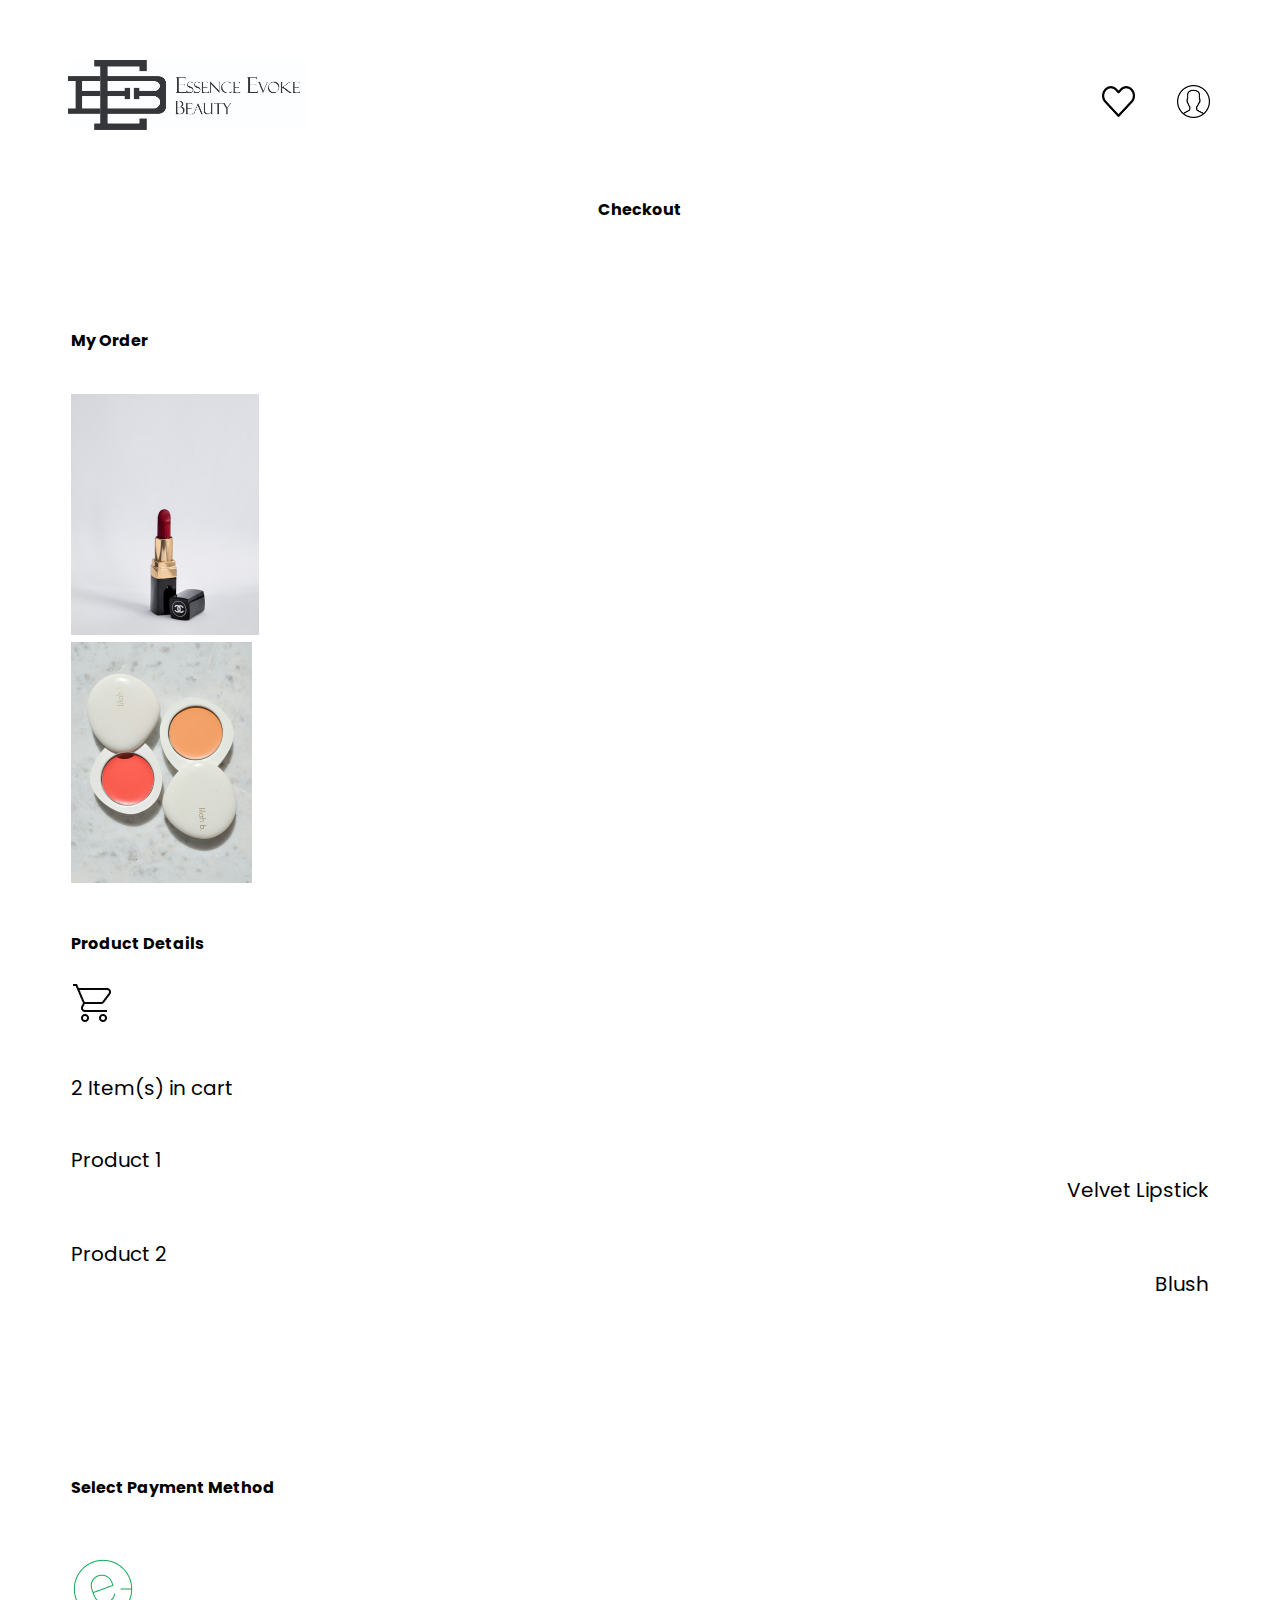
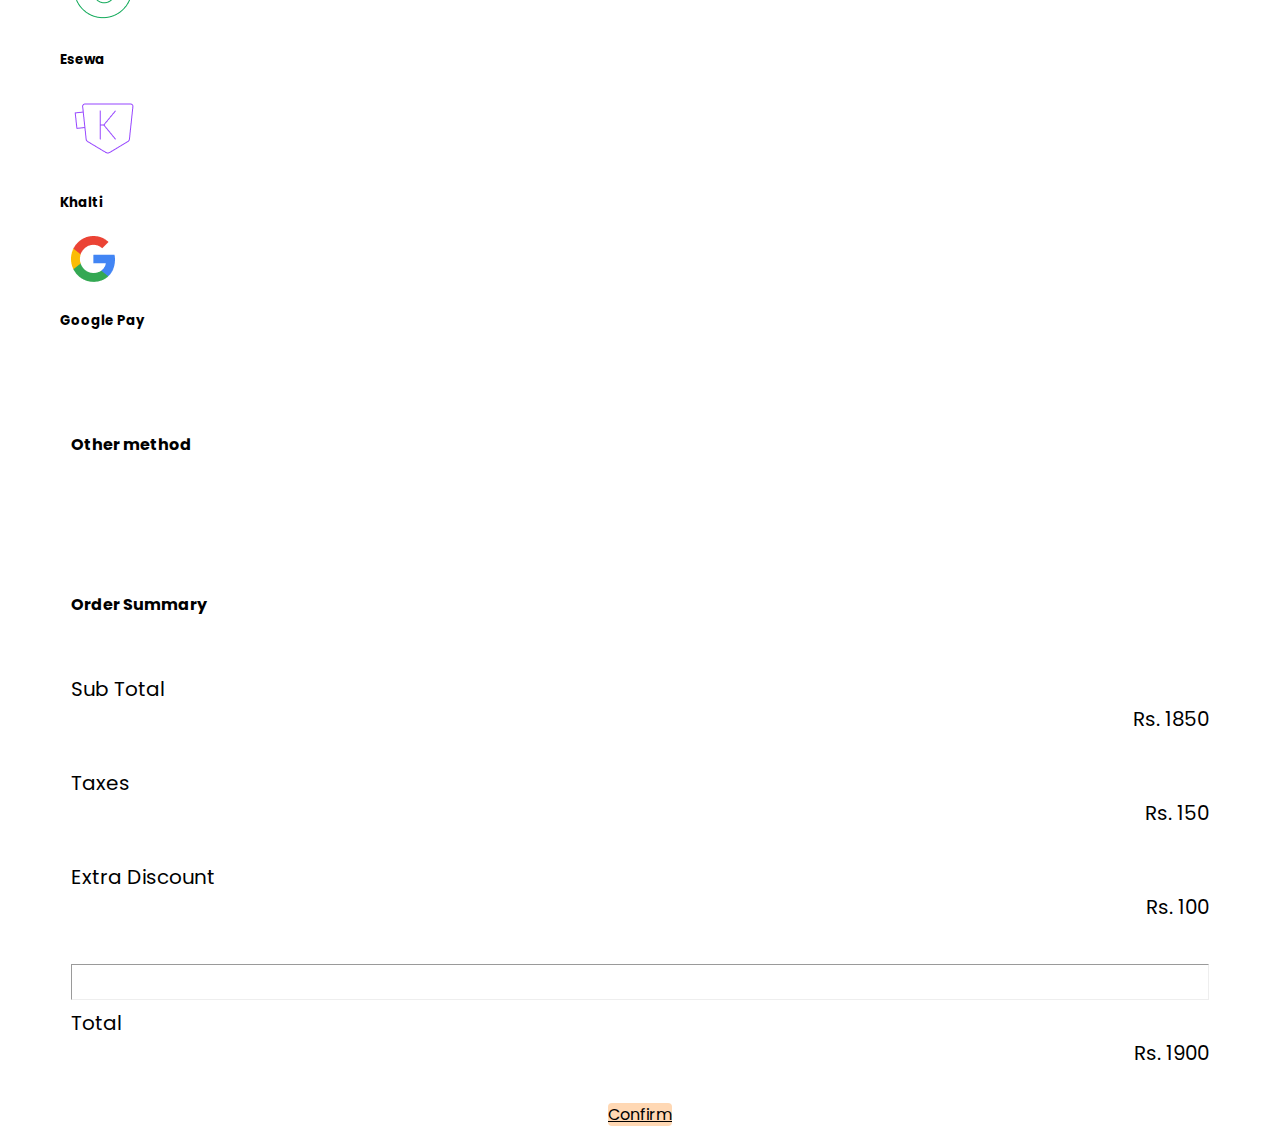
==== checkout.html @ ec3752eb "Finalize responsiveness" ====
<!DOCTYPE html>
<html>
  <head>
    <title>Checkout page</title>
    <link
      href="https://cdn.jsdelivr.net/npm/bootstrap@5.2.3/dist/css/bootstrap.min.css"
      rel="stylesheet"
      integrity="sha384-rbsA2VBKQhggwzxH7pPCaAqO46MgnOM80zW1RWuH61DGLwZJEdK2Kadq2F9CUG65"
      crossorigin="anonymous"
    />
    <link rel="stylesheet" href="checkout.css" />
    <link rel="stylesheet" href="wishlist.css" />
    <link rel="preconnect" href="https://fonts.googleapis.com" />
    <link rel="preconnect" href="https://fonts.gstatic.com" crossorigin />
    <link
      href="https://fonts.googleapis.com/css2?family=Poppins:ital,wght@0,100;0,200;0,300;0,400;0,500;0,600;0,700;0,800;0,900;1,100;1,200;1,300;1,400;1,500;1,600;1,700;1,800;1,900&display=swap"
      rel="stylesheet"
    />
  </head>
  <body style="font-family: Poppins; overflow-x: hidden;">
    <!--NAVBAR-->
    <div class="Navbar">
      <div class="Logo">
        <a href="home.html"><img class="Logo_img" src="images/brandlogo.jpg" alt="logo"></a>
        
      </div>
      <div></div>
      <div class="Navbar_Icons">
        <a href="wishlist.html"><img class="Icons" src="Icons/heart_66744.png" alt="icon"> </a> 
        <a href="profile.html"><img class="Icons" src="Icons/user_149452.png" alt="icon"> </a>
      </div>
    </div>
    <div class="heading">
      <h4>Checkout</h4>
    </div>

    <div class="row" style="padding-top: 5%; padding-left: 5%; padding-right: 5%">
      <div class="col-lg-6 col-sm-12">
        <h4>My Order</h4>
        <div class="row"style="padding-top: 20px;padding-bottom: 20px;">
          <div class="col-6">
            <img src="images/order1.png" alt="" />
          </div>
          <div class="col-6">
            <img src="images/order2.png" alt="" />
          </div>
        </div>
      </div>
      <div class="col-lg-6 col-sm-12">
        <h4>Product Details</h4>
        <div class="row" style="margin-bottom: 2%;">
          <div class="col-1 d-flex align-items-center">
            <img class="cart_img" src="images/cart.png" alt="cart" />
          </div>
          <div class="col-11 d-flex align-items-center">
            <p style="padding-top: 20px;padding-bottom: 20px;font-size: 20px;">2 Item(s) in cart</p>
          </div>
        </div>
        <div class="row itemsInCart">
          <div class="col-6" style="text-align: left;font-size: 20px;">Product 1</div>
          <div class="col-6" style="text-align: right;font-size: 20px;">Velvet Lipstick</div>
        </div>
        <div class="row itemsInCart">
          <div class="col-6" style="text-align: left;font-size: 20px;">Product 2</div>
          <div class="col-6" style="text-align: right;font-size: 20px;">Blush</div>
        </div>
      </div>
    </div>

    <div class="row" style="padding-top: 5%; padding-left: 5%; padding-right: 5%">
      <div class="col-lg-6 col-sm-12">
        <div class="col-12" style="padding-top: 5%; margin-bottom: 5%;">
          <h4>Select Payment Method</h4>
        </div>
        <div class="row" style="margin-bottom: 2%;">
          <div class="col-2 d-flex align-items-center">
            <img src="images/esewa.png" alt="Esewa" />
          </div>
          <div class="col-10 d-flex align-items-center" style="margin-left: -1%;">
            <h5>Esewa</h5>
          </div>
        </div>
        <div class="row" style="margin-bottom: 2%;">
          <div class="col-2 d-flex align-items-center">
            <img src="images/khalti.png" alt="Khalti" />
          </div>
          <div class="col-10 d-flex align-items-center" style="margin-left: -1%;">
            <h5>Khalti</h5>
          </div>
        </div>
        <div class="row" style="margin-bottom: 2%;">
          <div class="col-2 d-flex align-items-center">
            <img src="images/google.png" alt="Google Pay" />
          </div>
          <div class="col-10 d-flex align-items-center" style="margin-left: -1%;">
            <h5>Google Pay</h5>
          </div>
        </div>
        <div class="col-12" style="padding-top: 5%; margin-bottom: 5%;">
          <h4>Other method</h4>
        </div>
      </div>
      <div class="col-lg-6 col-sm-12">
        <div class="col-12" style="padding-top: 5%; margin-bottom: 5%;">
          <h4>Order Summary</h4>
        </div>
        <div class="row itemsInCart">
          <div class="col-6" style="text-align: left;font-size: 20px;">Sub Total</div>
          <div class="col-6" style="text-align: right;font-size: 20px;">Rs. 1850 </div>
        </div>
        <div class="row itemsInCart">
          <div class="col-6" style="text-align: left;font-size: 20px;">Taxes</div>
          <div class="col-6" style="text-align: right;font-size: 20px;">Rs. 150 </div>
        </div>
        <div class="row itemsInCart">
          <div class="col-6" style="text-align: left;font-size: 20px;">Extra Discount</div>
          <div class="col-6" style="text-align: right;font-size: 20px;">Rs. 100 </div>
        </div>
        <hr class="itemsInCart">
        <div class="row itemsInCart">
          <div class="col-6" style="text-align: left;font-size: 20px;">Total</div>
          <div class="col-6" style="text-align: right;font-size: 20px;">Rs. 1900 </div>
        </div>
      </div>
    </div>

    <div class="heading col-12">
      <a href="success.html" class="btn btn-primary">Confirm</a>
    </div>
  </body>
</html>
---- checkout.css ----
.Navbar{
    display:grid;
    grid-template-columns: 300px 1fr 110px;
    margin:60px;
}

.Logo_img{
    width:238px;
    height:70px;
}

.Navbar_Icons{
    display:flex;
    gap:42px;
    margin-top:25px;
}
.Icons{
    height:33px;
    width:33px;
}
.PaymentMethod{
    padding-top: 5%;
}
.paymentImage{
    padding-left: 5%;
}

.itemsInCart{
    padding-bottom: 3%;
}
---- wishlist.css ----
.Navbar{
    display:grid;
    grid-template-columns: 300px 1fr 110px;
    margin:60px;
}

.Logo_img{
    width:238px;
    height:70px;
}

.Navbar_Icons{
    display:flex;
    gap:42px;
    margin-top:25px;
}
.Icons{
    height:33px;
    width:33px;
}

.heading{
    max-width: fit-content;
    margin-left: auto;
    margin-right: auto;
}
tr.border_bottom td {
    border-bottom: 1px solid black;
    padding-bottom: 2%;
    margin-right: 10%;
    padding-top: 1%;
  }

  .btn-primary {
    background-color: rgba(255, 125, 5, 0.3);
    border: none;
    color: black;
    margin: 30px;
    border-radius: 4px;
   
}

.btn.btn-primary:hover {
    background-color: rgba(255, 125, 5, 0.5);
}
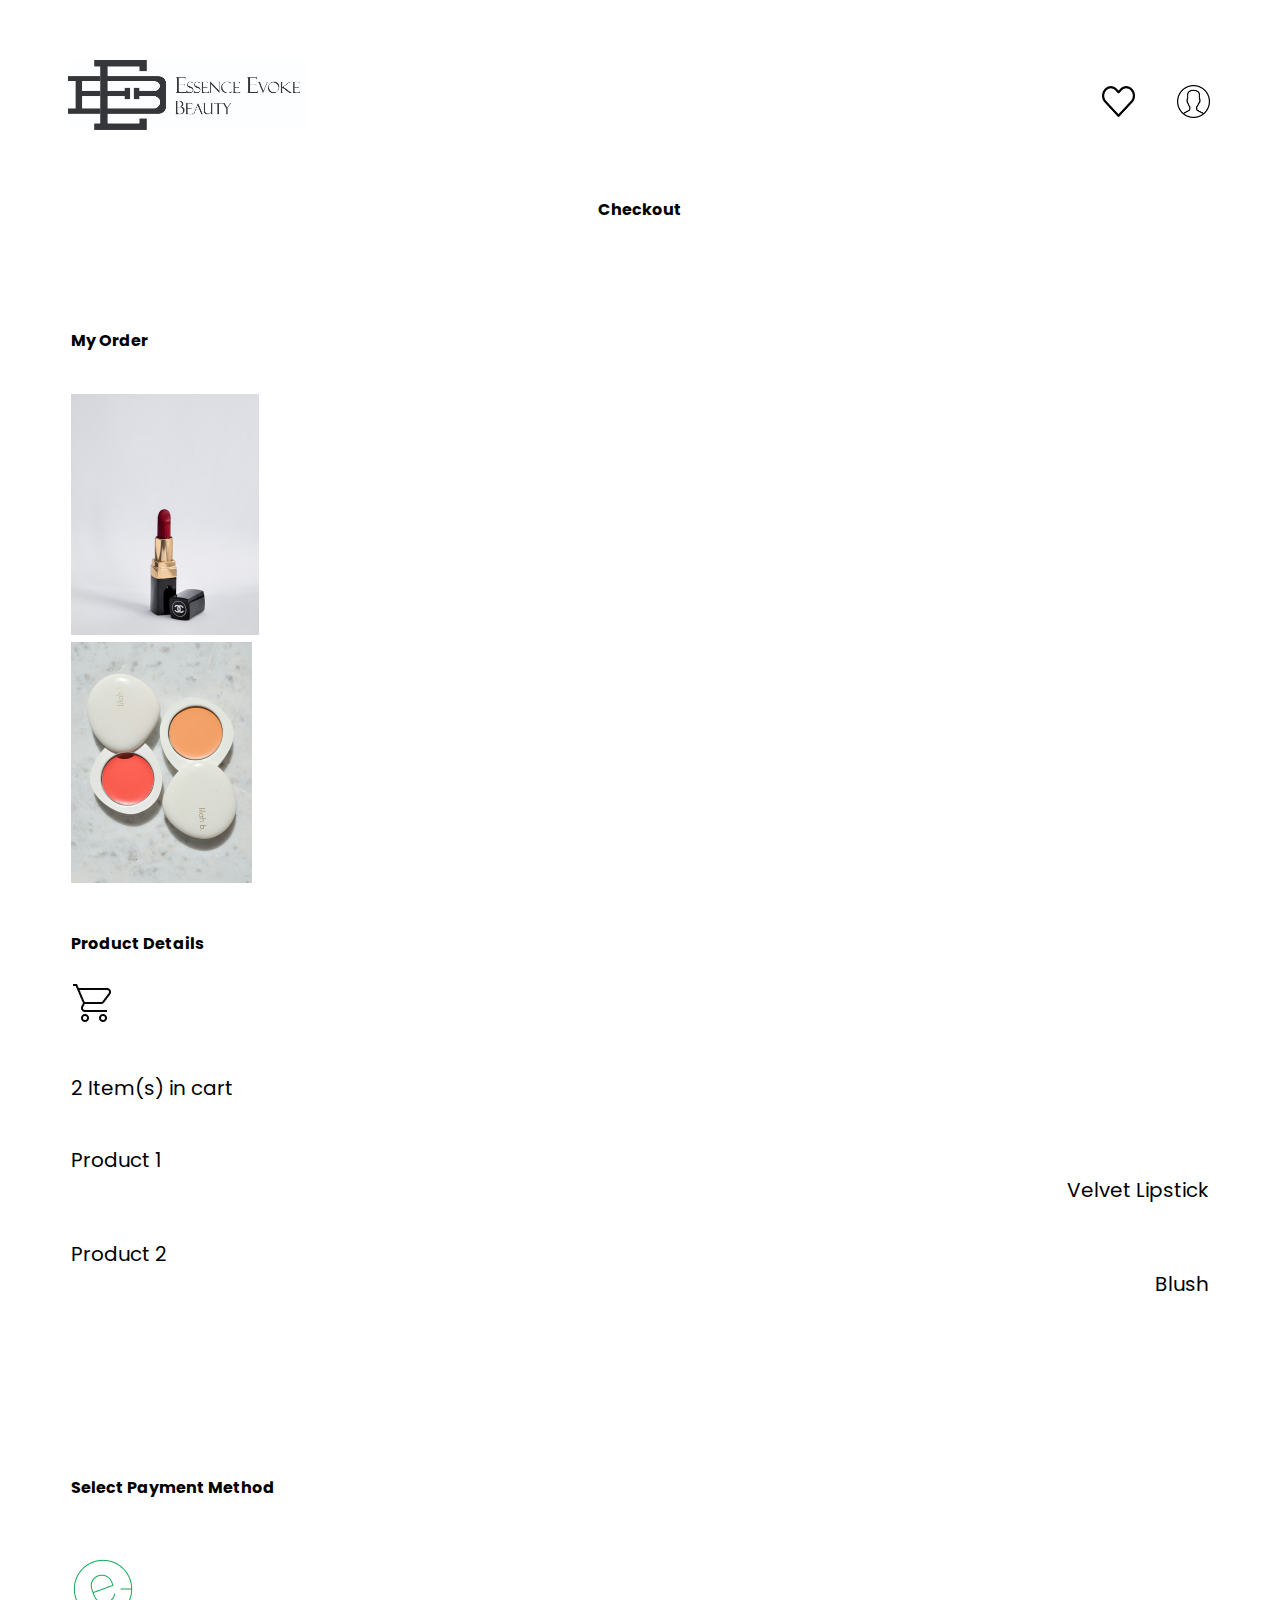
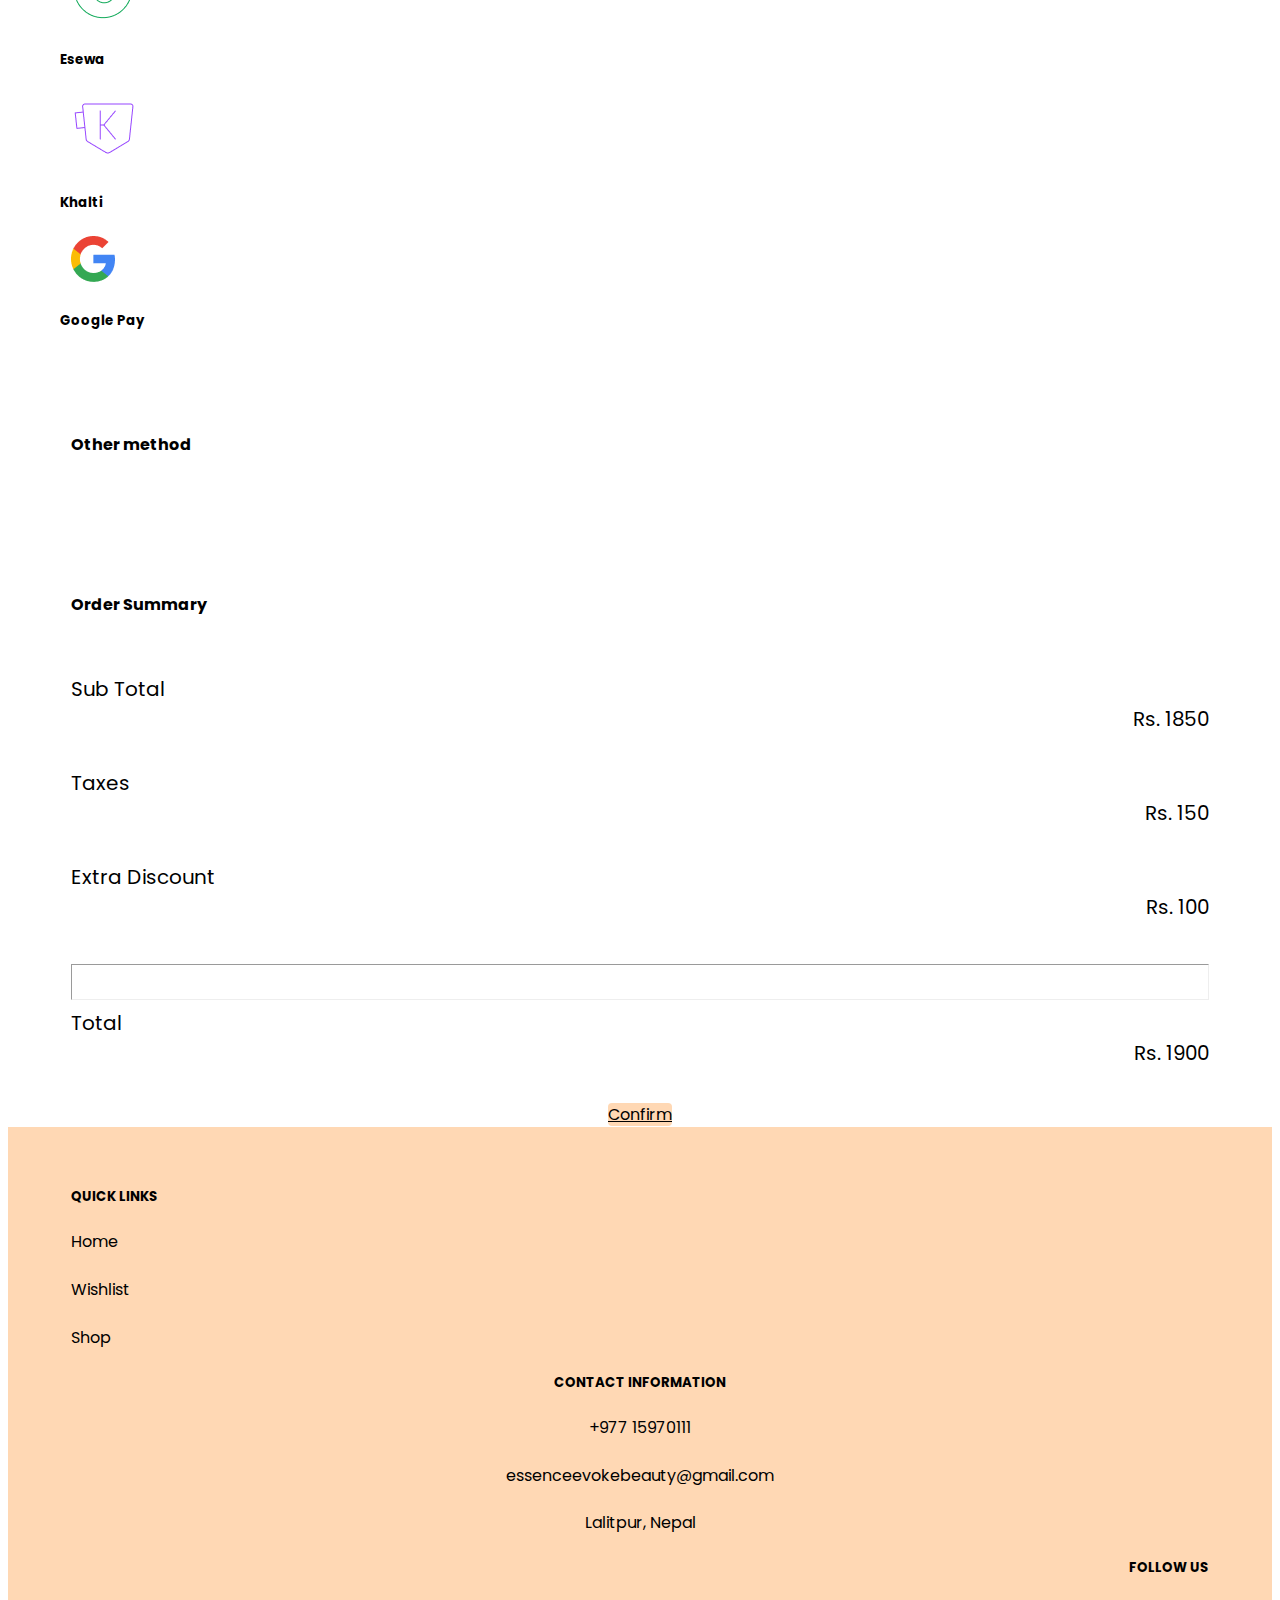
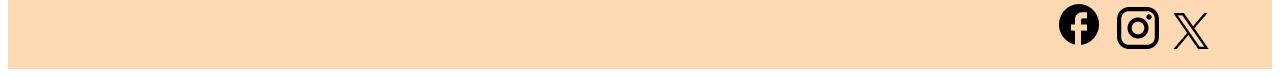
==== commit 03bd2f13: "adds footer" ====
--- a/checkout.html
+++ b/checkout.html
@@ -10,6 +10,8 @@
     />
     <link rel="stylesheet" href="checkout.css" />
     <link rel="stylesheet" href="wishlist.css" />
+
+ <link rel="stylesheet" href="footer.css" />
     <link rel="preconnect" href="https://fonts.googleapis.com" />
     <link rel="preconnect" href="https://fonts.gstatic.com" crossorigin />
     <link
@@ -127,5 +129,51 @@
     <div class="heading col-12">
       <a href="success.html" class="btn btn-primary">Confirm</a>
     </div>
+    <div class="footer">
+      <div class="row">
+          <div class="col">
+              <h5>QUICK LINKS</h5>
+              <div class="row footer-margin-bottom" >
+                  <a class="link-customized" href="home.html">
+                      Home
+                  </a>
+              </div>
+              <div class="row footer-margin-bottom">
+                  <a class="link-customized" href="wishlist.html">
+                     Wishlist
+                  </a>
+              </div>
+              <div class="row footer-margin-bottom">
+                  <a class="link-customized" href="productdisplay.html">
+                      Shop
+                  </a>
+              </div>
+          </div>
+          <div class="col contact-info" >
+              <h5>CONTACT INFORMATION</h5>
+              <div class="row footer-margin-bottom">
+                  <a class="link-customized">
+                      +977 15970111
+                  </a>
+              </div>
+              <div class="row footer-margin-bottom">
+                  <a class="link-customized">
+                      essenceevokebeauty@gmail.com
+                  </a>
+              </div>
+              <div class="row footer-margin-bottom">
+                  <a class="link-customized">
+                      Lalitpur, Nepal
+                  </a>
+              </div>
+          </div>
+          <div class="col follow-us" >
+              <h5>FOLLOW US</h5>
+              <img src="images/fa.png">
+              <img src="images/ins.png">
+              <img src="images/twi.png">
+          </div>
+      </div>
+  </div>
   </body>
 </html>--- a/footer.css
+++ b/footer.css
@@ -0,0 +1,32 @@
+.footer{
+    background-color: rgba(255, 125, 5, 0.3);
+    padding: 5%;
+    padding-top: 3%;
+    padding-bottom: 1%;
+}
+
+
+.footer .follow-us {
+    text-align: right;
+}
+
+.footer .follow-us img {
+    display: inline-block;
+    margin-left: 10px;
+}
+
+
+.footer .contact-info {
+    text-align: center;
+    /* padding-left: 5%; */
+}
+
+
+.footer-margin-bottom{
+    margin-bottom: 2%;
+}
+
+.link-customized{
+    color: black;
+    text-decoration: none;
+}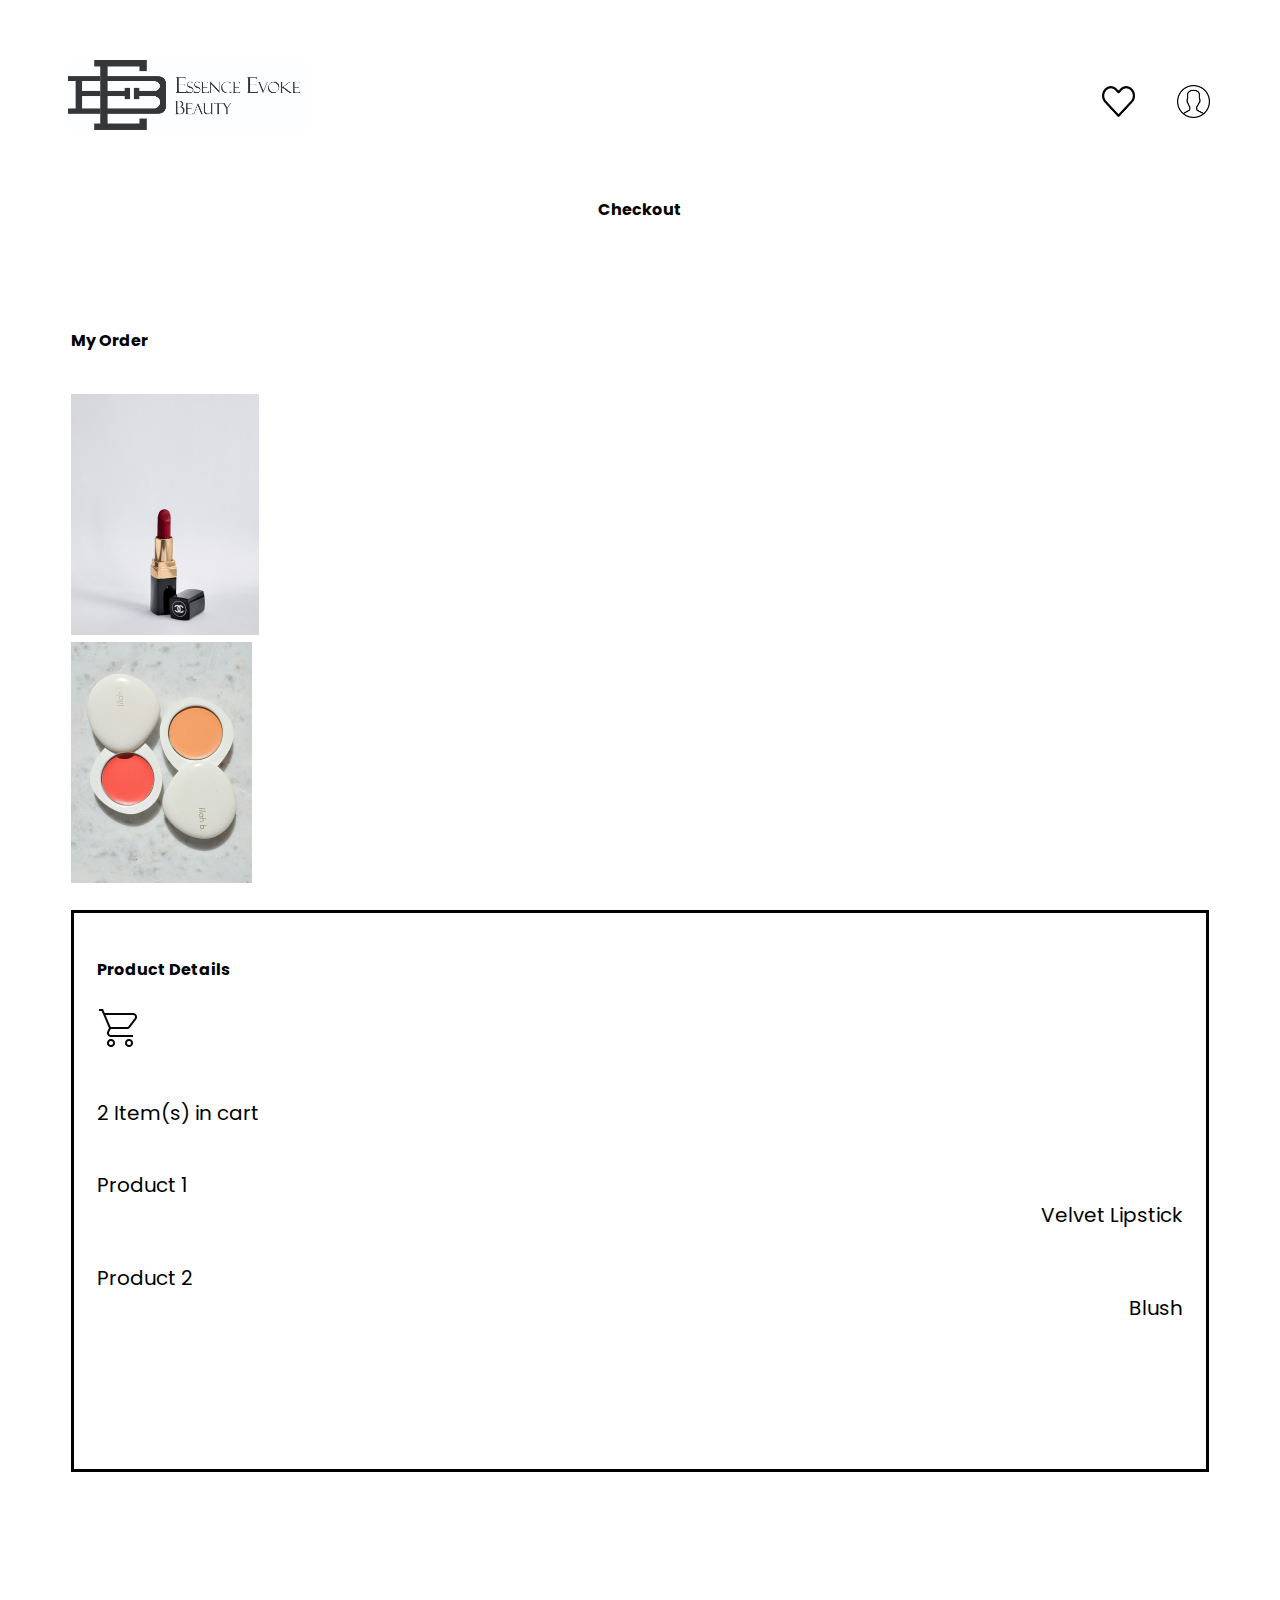
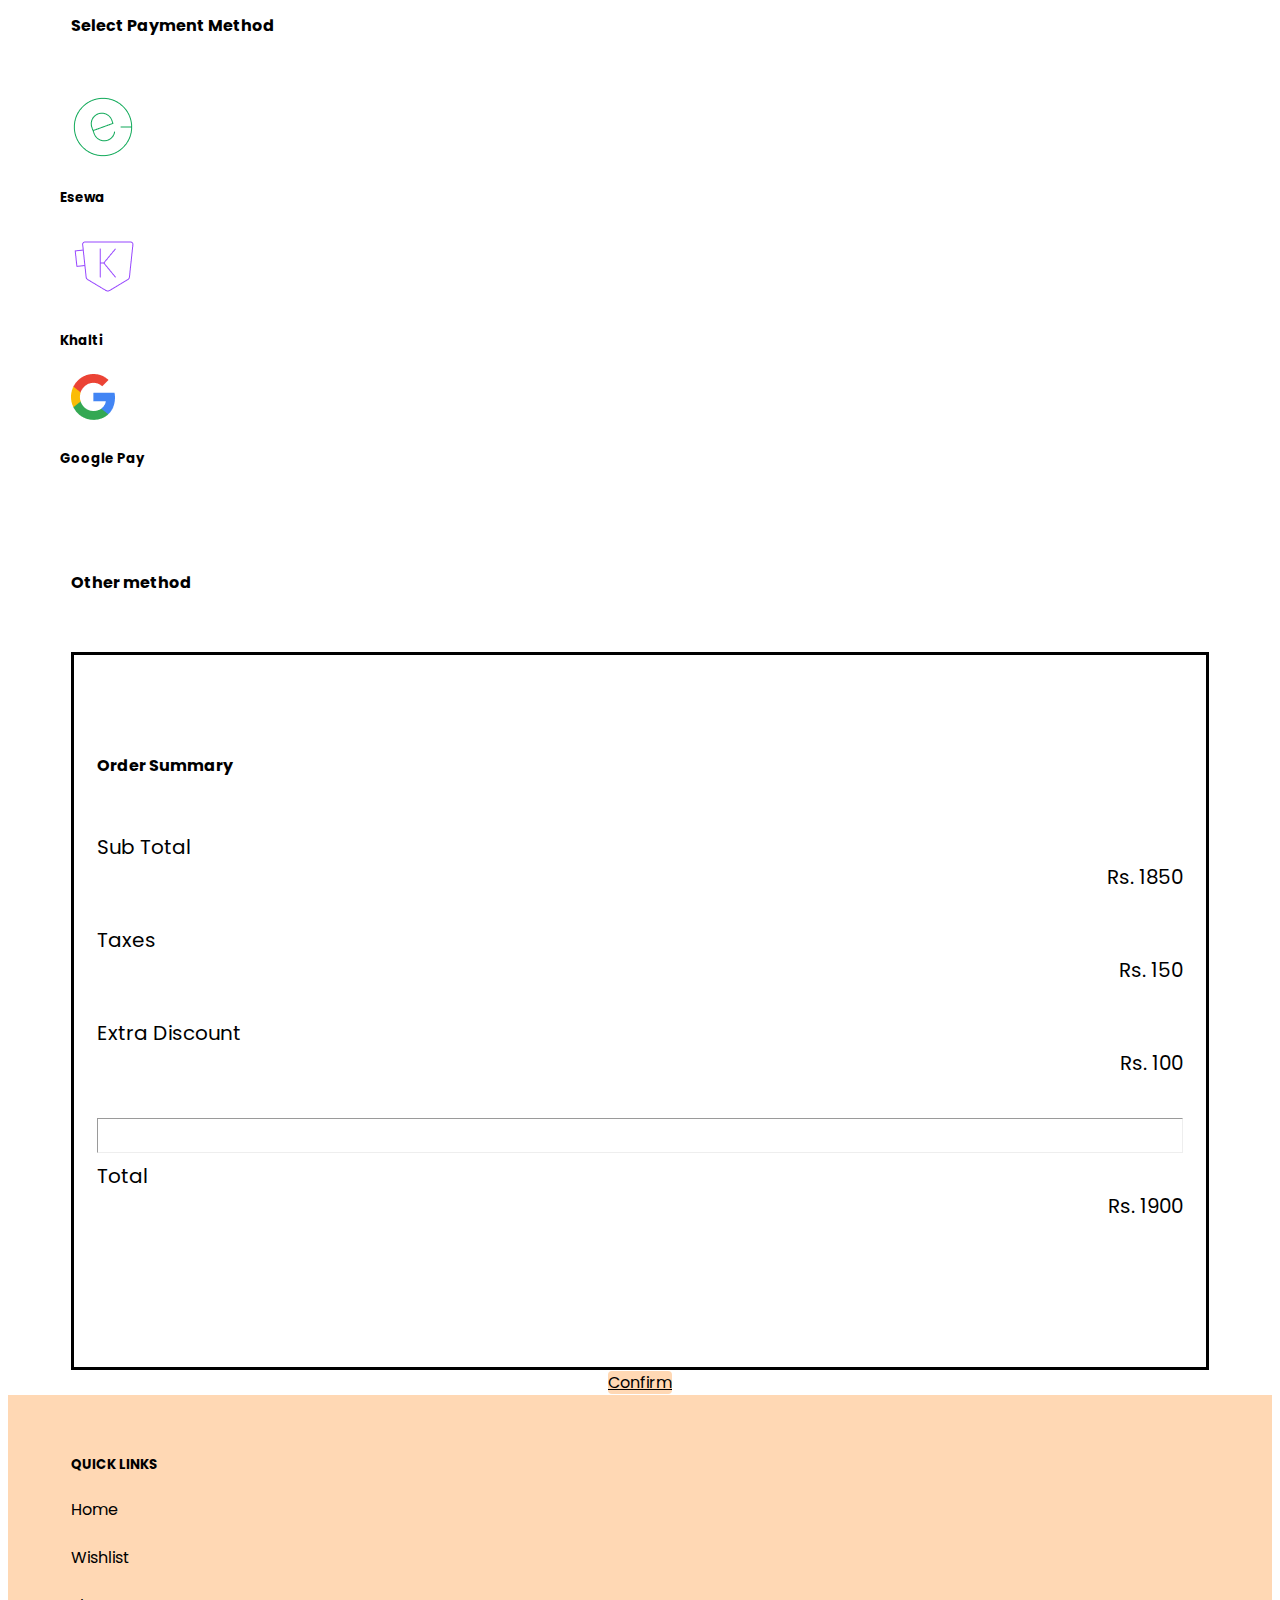
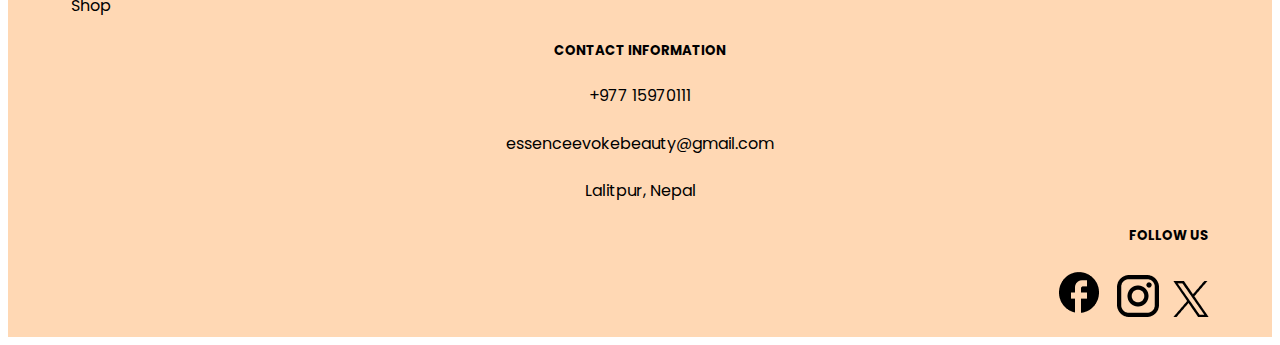
==== commit 3edae816: "adds footer" ====
--- a/checkout.html
+++ b/checkout.html
@@ -48,24 +48,27 @@
           </div>
         </div>
       </div>
-      <div class="col-lg-6 col-sm-12">
-        <h4>Product Details</h4>
-        <div class="row" style="margin-bottom: 2%;">
-          <div class="col-1 d-flex align-items-center">
-            <img class="cart_img" src="images/cart.png" alt="cart" />
+      <div class="col-lg-6 col-sm-12" >
+        <div style="border-style: solid; padding: 2%; padding-bottom: 10%;">
+          <h4>Product Details</h4>
+          <div class="row" style="margin-bottom: 2%;">
+            <div class="col-1 d-flex align-items-center">
+              <img class="cart_img" src="images/cart.png" alt="cart" />
+            </div>
+            <div class="col-11 d-flex align-items-center">
+              <p style="padding-top: 20px;padding-bottom: 20px;font-size: 20px;">2 Item(s) in cart</p>
+            </div>
           </div>
-          <div class="col-11 d-flex align-items-center">
-            <p style="padding-top: 20px;padding-bottom: 20px;font-size: 20px;">2 Item(s) in cart</p>
+          <div class="row itemsInCart">
+            <div class="col-6" style="text-align: left;font-size: 20px;">Product 1</div>
+            <div class="col-6" style="text-align: right;font-size: 20px;">Velvet Lipstick</div>
+          </div>
+          <div class="row itemsInCart">
+            <div class="col-6" style="text-align: left;font-size: 20px;">Product 2</div>
+            <div class="col-6" style="text-align: right;font-size: 20px;">Blush</div>
           </div>
         </div>
-        <div class="row itemsInCart">
-          <div class="col-6" style="text-align: left;font-size: 20px;">Product 1</div>
-          <div class="col-6" style="text-align: right;font-size: 20px;">Velvet Lipstick</div>
-        </div>
-        <div class="row itemsInCart">
-          <div class="col-6" style="text-align: left;font-size: 20px;">Product 2</div>
-          <div class="col-6" style="text-align: right;font-size: 20px;">Blush</div>
-        </div>
+       
       </div>
     </div>
 
@@ -103,26 +106,30 @@
         </div>
       </div>
       <div class="col-lg-6 col-sm-12">
-        <div class="col-12" style="padding-top: 5%; margin-bottom: 5%;">
-          <h4>Order Summary</h4>
+        <div style="border-style: solid; padding: 2%; padding-bottom: 10%;">
+          <div class="col-12" style="padding-top: 5%; margin-bottom: 5%;">
+           
+            <h4>Order Summary</h4>
+          </div>
+          <div class="row itemsInCart">
+            <div class="col-6" style="text-align: left;font-size: 20px;">Sub Total</div>
+            <div class="col-6" style="text-align: right;font-size: 20px;">Rs. 1850 </div>
+          </div>
+          <div class="row itemsInCart">
+            <div class="col-6" style="text-align: left;font-size: 20px;">Taxes</div>
+            <div class="col-6" style="text-align: right;font-size: 20px;">Rs. 150 </div>
+          </div>
+          <div class="row itemsInCart">
+            <div class="col-6" style="text-align: left;font-size: 20px;">Extra Discount</div>
+            <div class="col-6" style="text-align: right;font-size: 20px;">Rs. 100 </div>
+          </div>
+          <hr class="itemsInCart">
+          <div class="row itemsInCart">
+            <div class="col-6" style="text-align: left;font-size: 20px;">Total</div>
+            <div class="col-6" style="text-align: right;font-size: 20px;">Rs. 1900 </div>
+          </div>
         </div>
-        <div class="row itemsInCart">
-          <div class="col-6" style="text-align: left;font-size: 20px;">Sub Total</div>
-          <div class="col-6" style="text-align: right;font-size: 20px;">Rs. 1850 </div>
-        </div>
-        <div class="row itemsInCart">
-          <div class="col-6" style="text-align: left;font-size: 20px;">Taxes</div>
-          <div class="col-6" style="text-align: right;font-size: 20px;">Rs. 150 </div>
-        </div>
-        <div class="row itemsInCart">
-          <div class="col-6" style="text-align: left;font-size: 20px;">Extra Discount</div>
-          <div class="col-6" style="text-align: right;font-size: 20px;">Rs. 100 </div>
-        </div>
-        <hr class="itemsInCart">
-        <div class="row itemsInCart">
-          <div class="col-6" style="text-align: left;font-size: 20px;">Total</div>
-          <div class="col-6" style="text-align: right;font-size: 20px;">Rs. 1900 </div>
-        </div>
+       
       </div>
     </div>
 
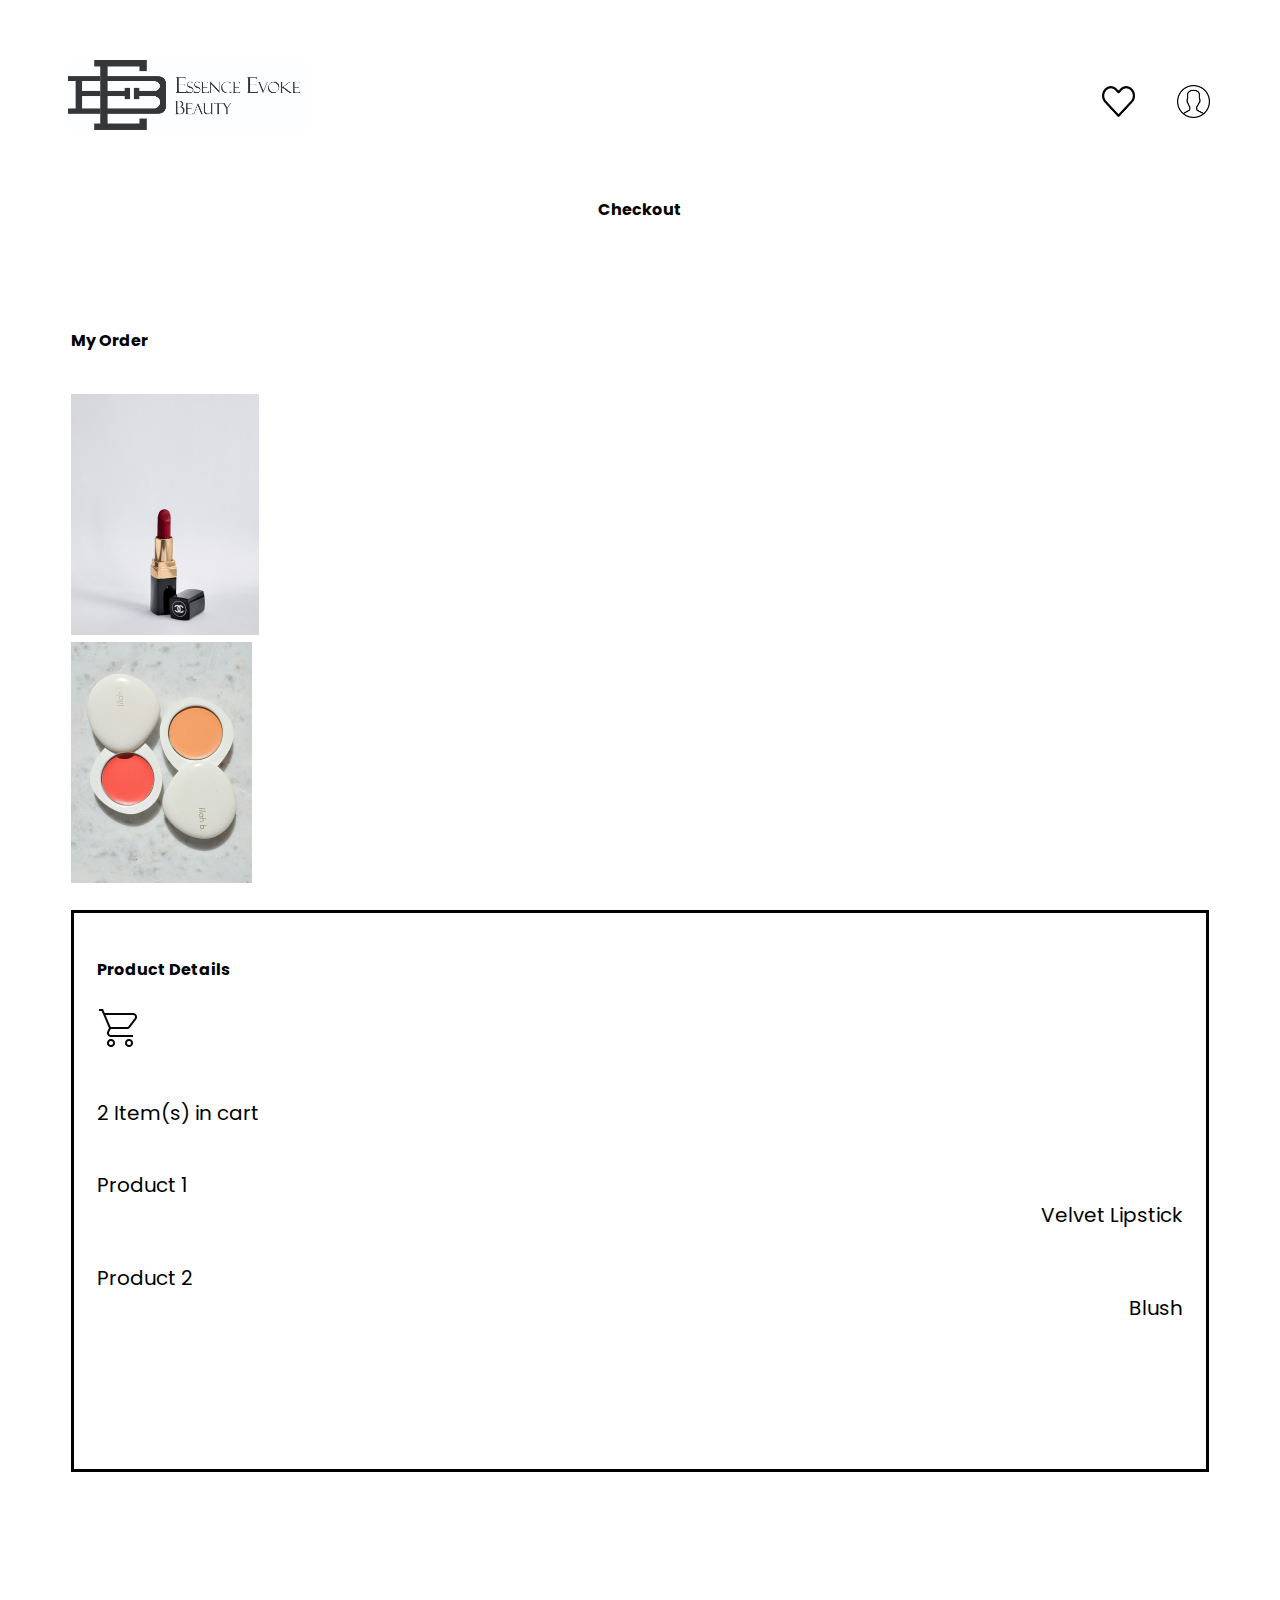
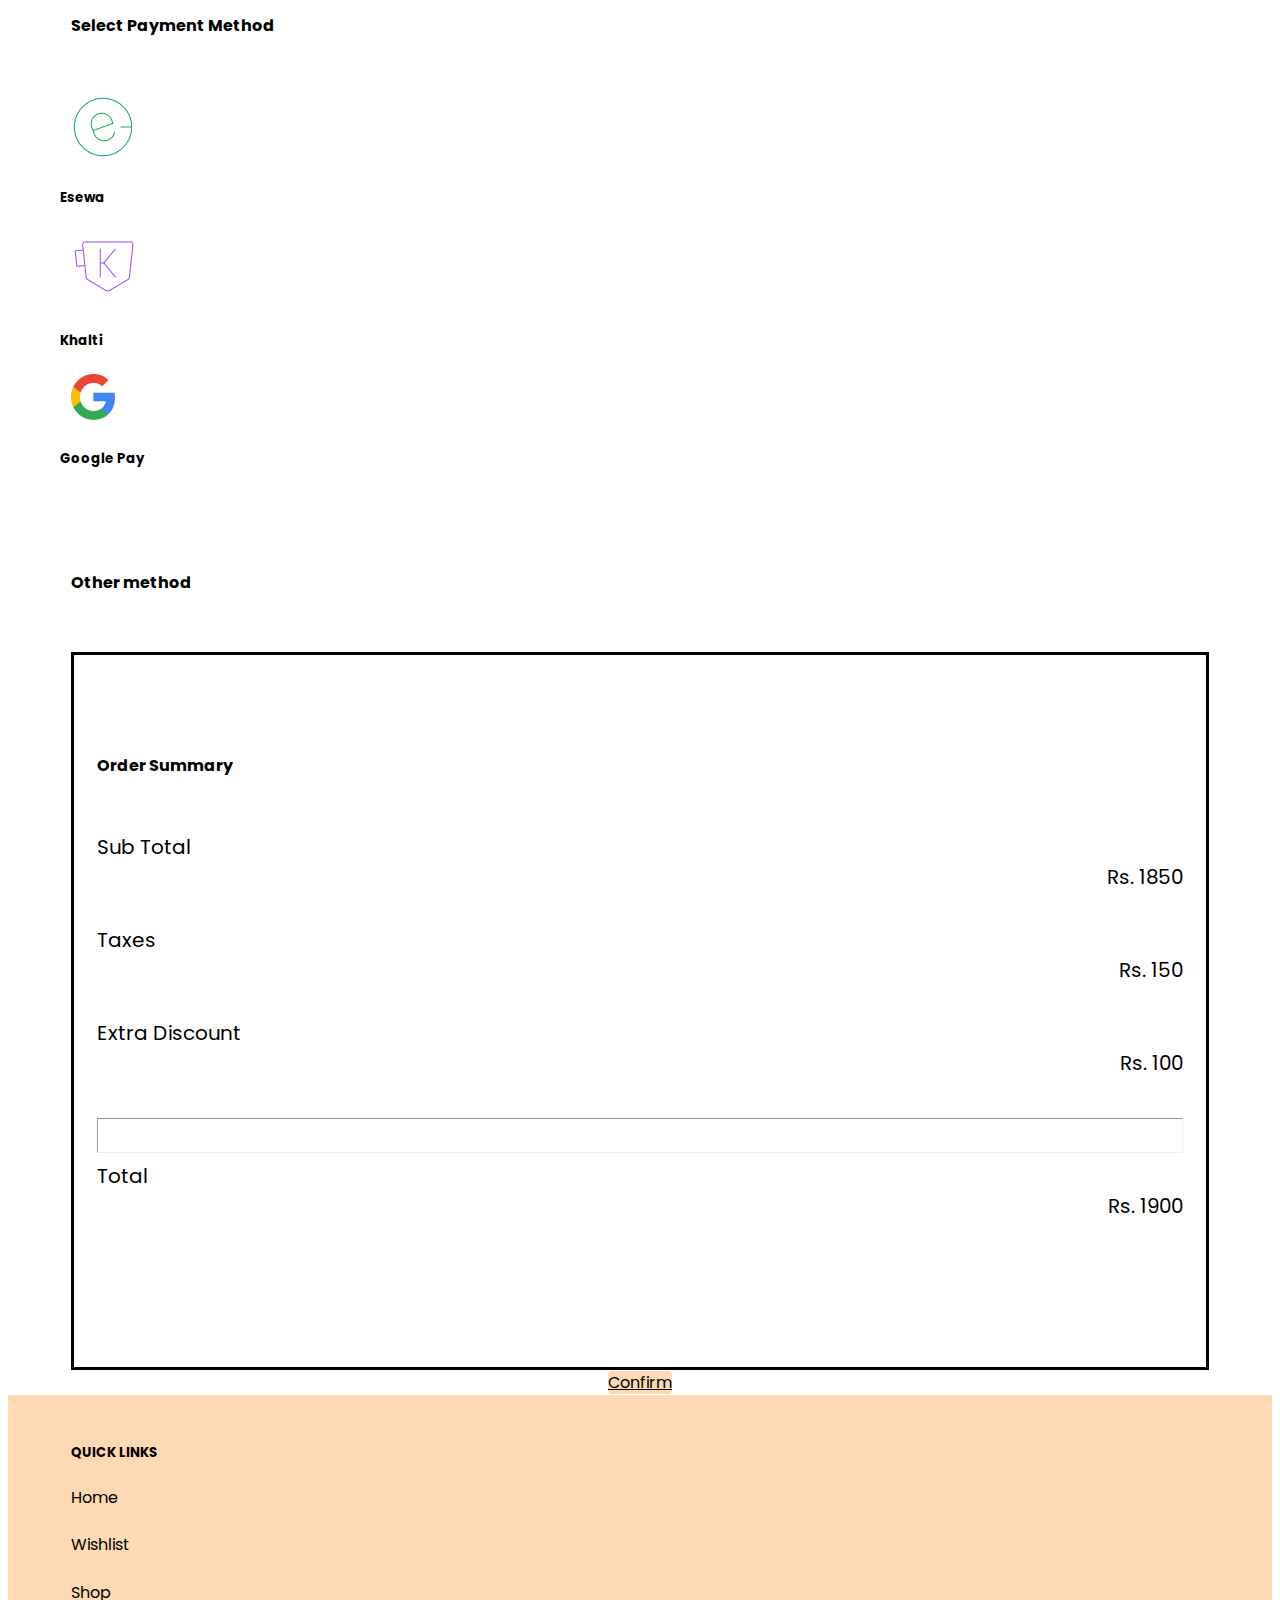
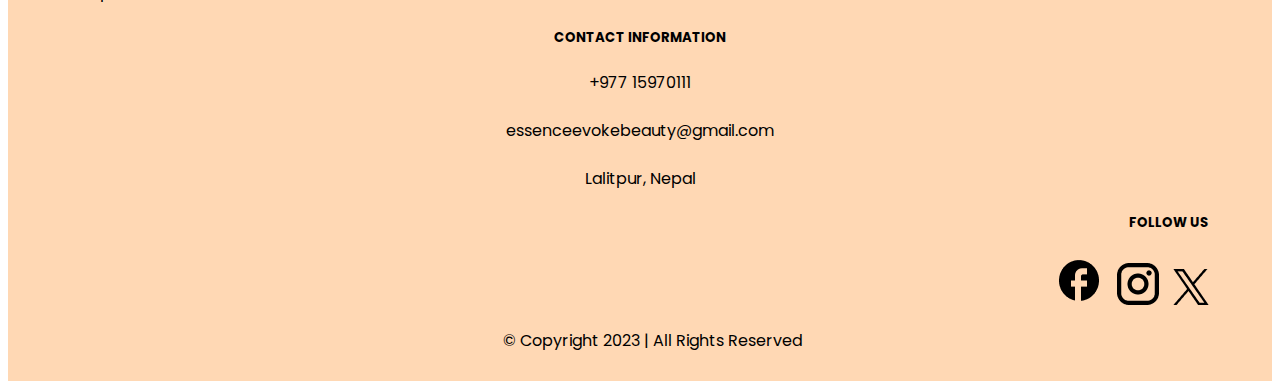
==== commit 8a36d705: "updates footer" ====
--- a/checkout.html
+++ b/checkout.html
@@ -181,6 +181,9 @@
               <img src="images/twi.png">
           </div>
       </div>
+      <p style= "margin-left: 38%;">
+        &copy; Copyright 2023 | All Rights Reserved</p>
+</div>
   </div>
   </body>
 </html>--- a/footer.css
+++ b/footer.css
@@ -1,7 +1,7 @@
 .footer{
     background-color: rgba(255, 125, 5, 0.3);
     padding: 5%;
-    padding-top: 3%;
+    padding-top: 2%;
     padding-bottom: 1%;
 }
 
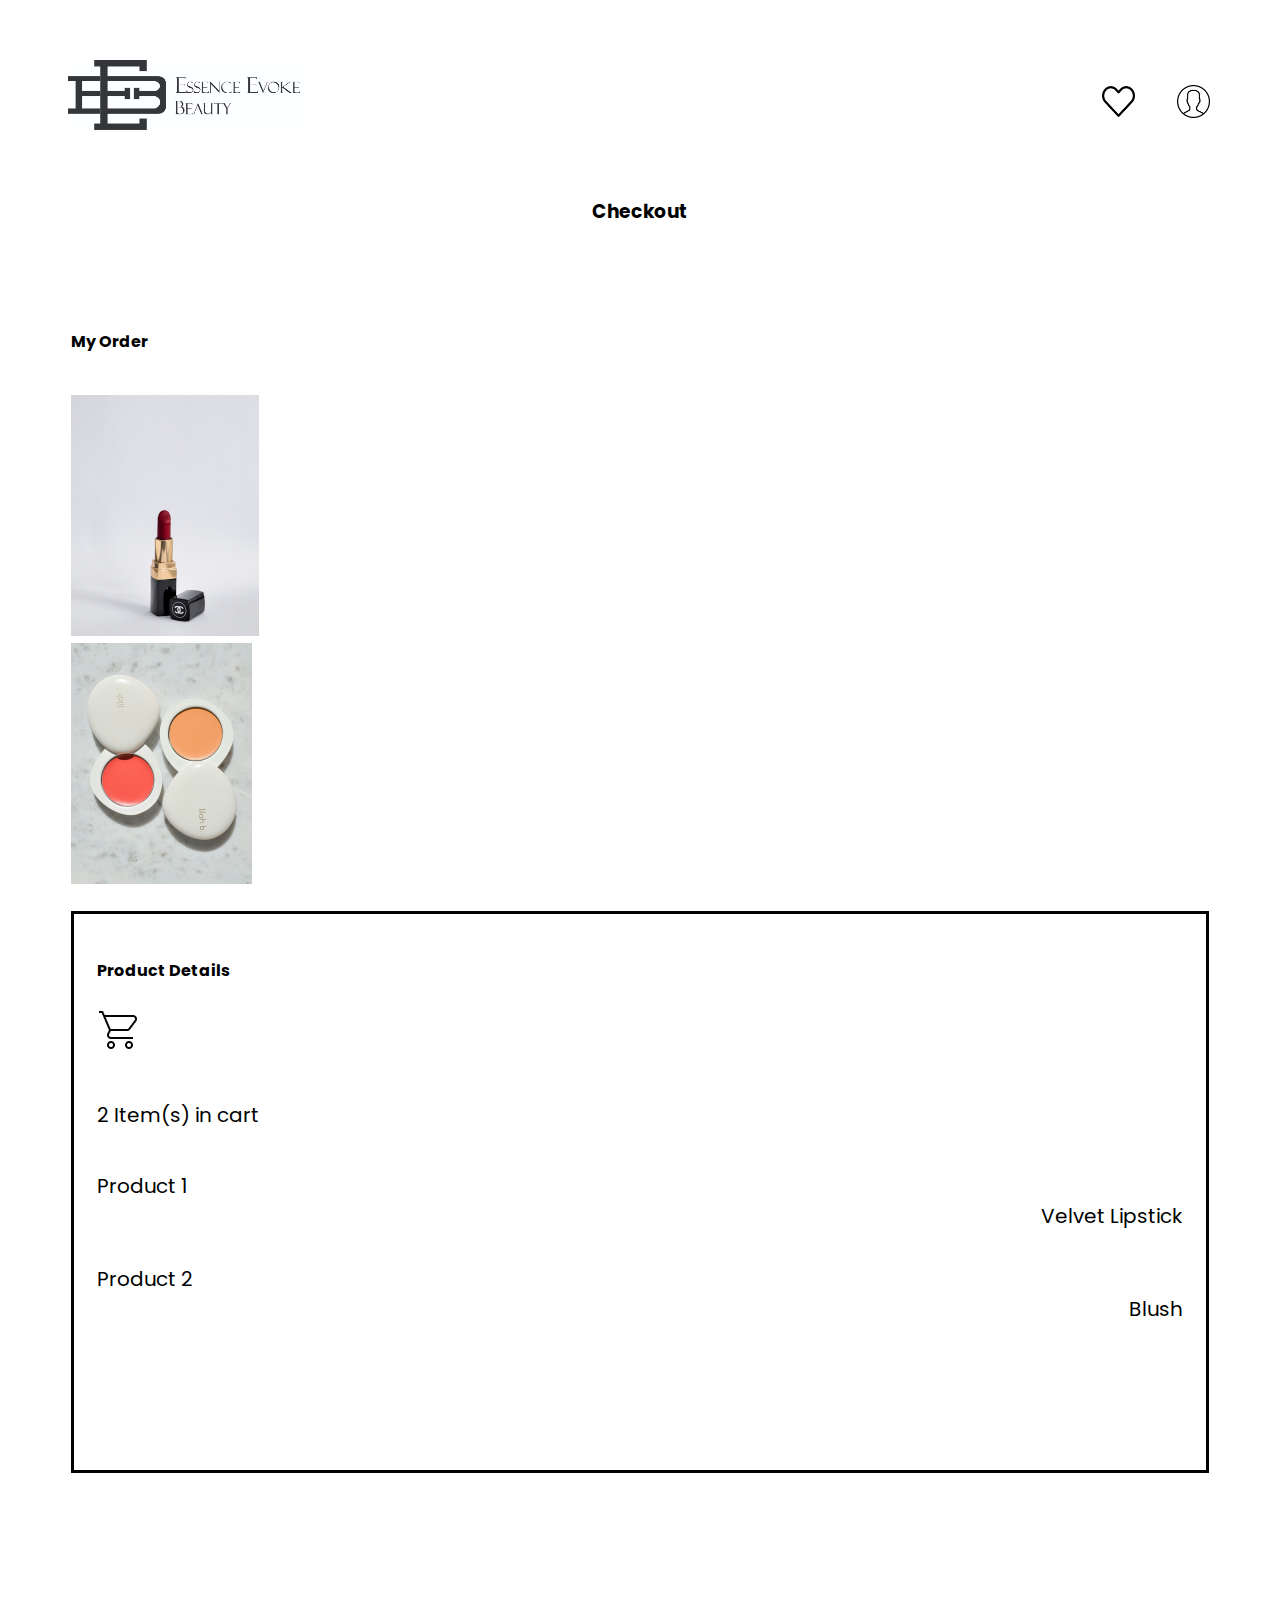
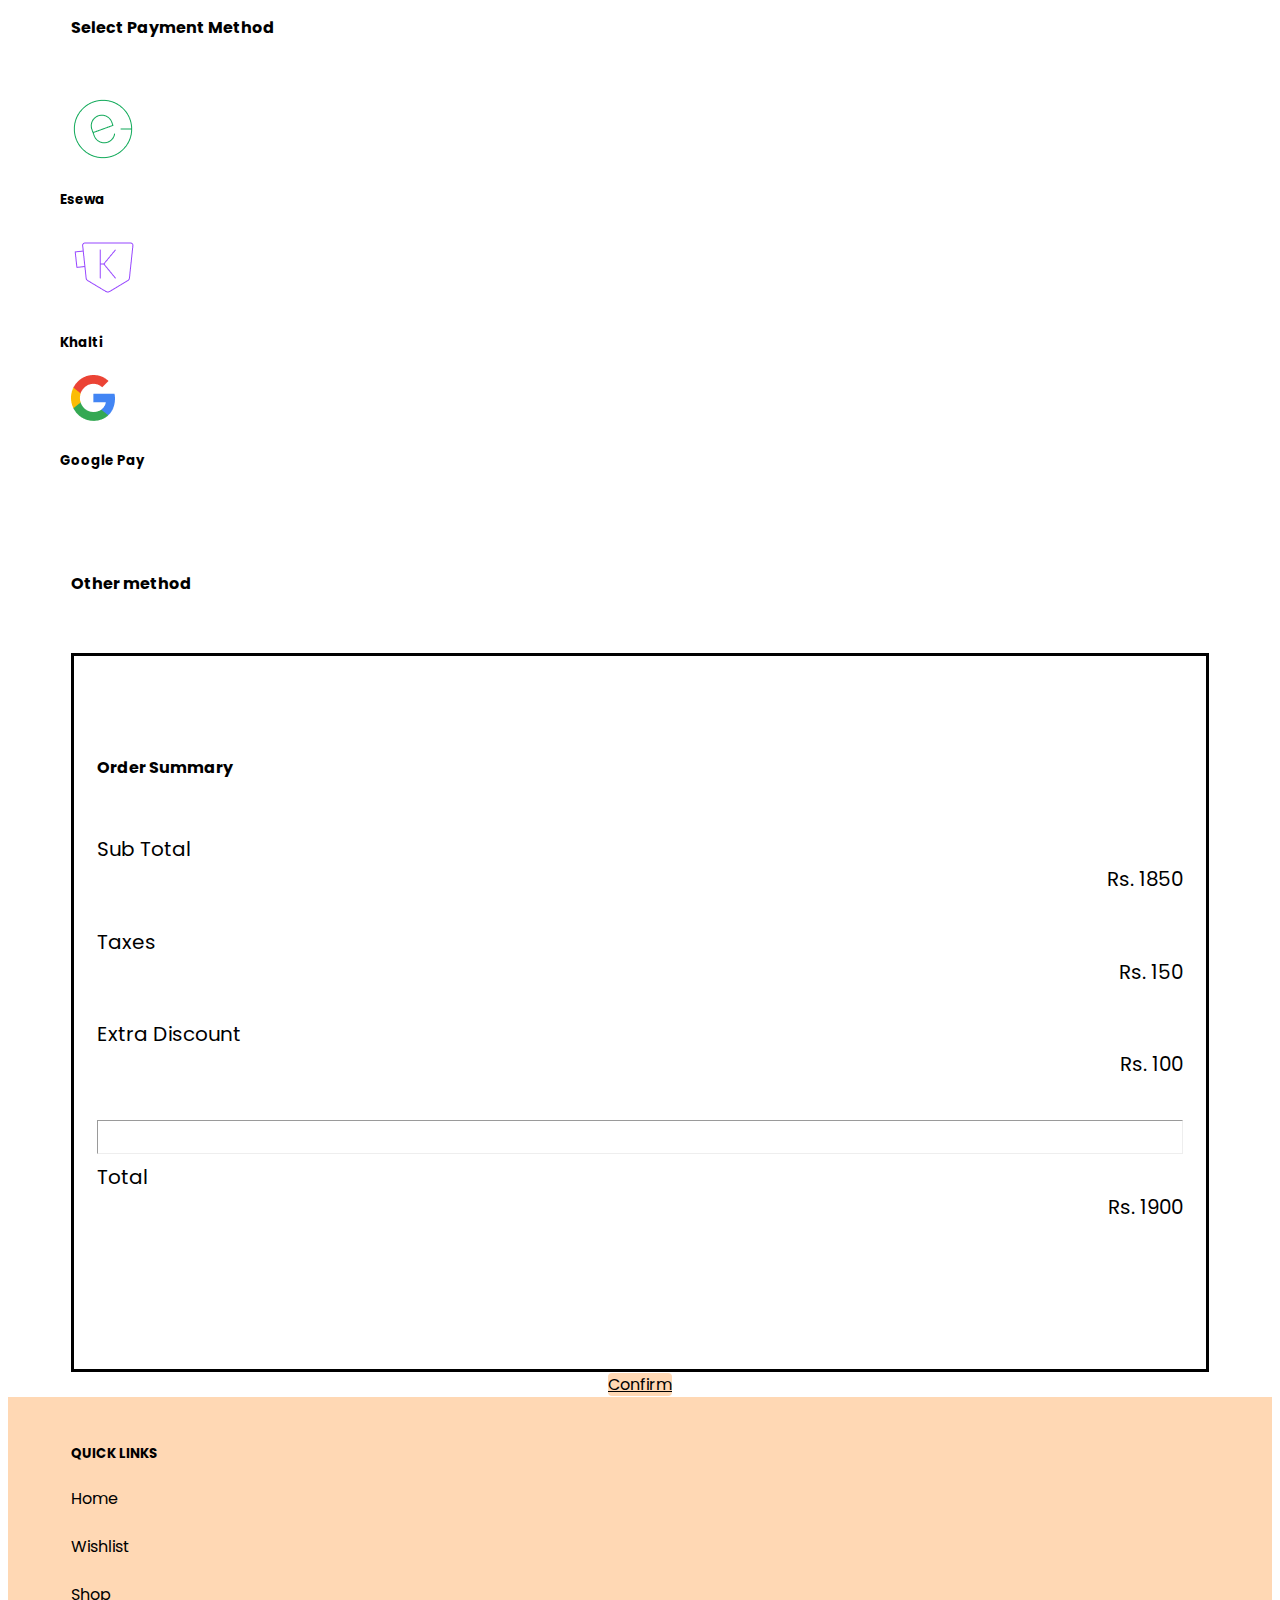
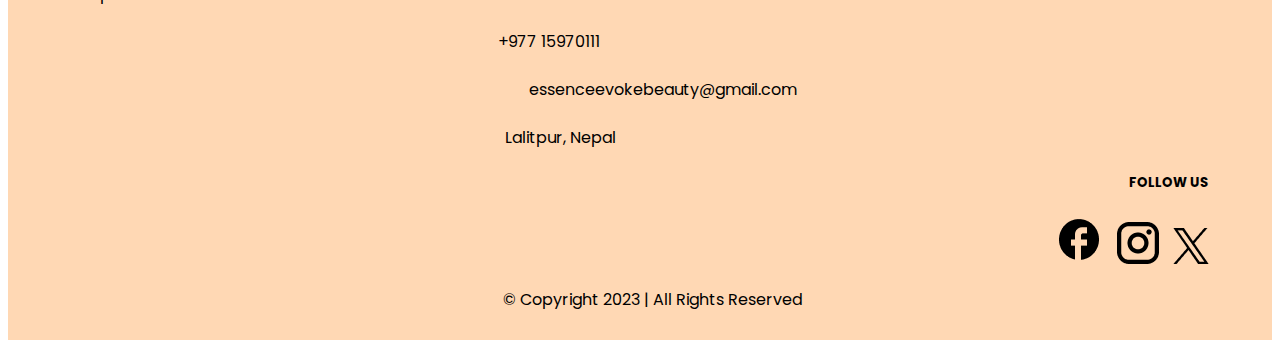
==== commit 836082ba: "edits done" ====
--- a/checkout.html
+++ b/checkout.html
@@ -33,7 +33,7 @@
       </div>
     </div>
     <div class="heading">
-      <h4>Checkout</h4>
+      <h3>Checkout</h3>
     </div>
 
     <div class="row" style="padding-top: 5%; padding-left: 5%; padding-right: 5%">
@@ -157,21 +157,20 @@
               </div>
           </div>
           <div class="col contact-info" >
-              <h5>CONTACT INFORMATION</h5>
-              <div class="row footer-margin-bottom">
-                  <a class="link-customized">
-                      +977 15970111
-                  </a>
-              </div>
-              <div class="row footer-margin-bottom">
-                  <a class="link-customized">
-                      essenceevokebeauty@gmail.com
-                  </a>
-              </div>
-              <div class="row footer-margin-bottom">
-                  <a class="link-customized">
-                      Lalitpur, Nepal
-                  </a>
+            <div class="row footer-margin-bottom">
+              <a class="link-customized" style="margin-left: -16%;">
+                  +977 15970111
+              </a>
+          </div>
+          <div class="row footer-margin-bottom">
+              <a class="link-customized" style="margin-left: 4%;">
+                  essenceevokebeauty@gmail.com
+              </a>
+          </div>
+          <div class="row footer-margin-bottom">
+              <a class="link-customized" style="margin-left: -14%;">
+                  Lalitpur, Nepal
+              </a>
               </div>
           </div>
           <div class="col follow-us" >
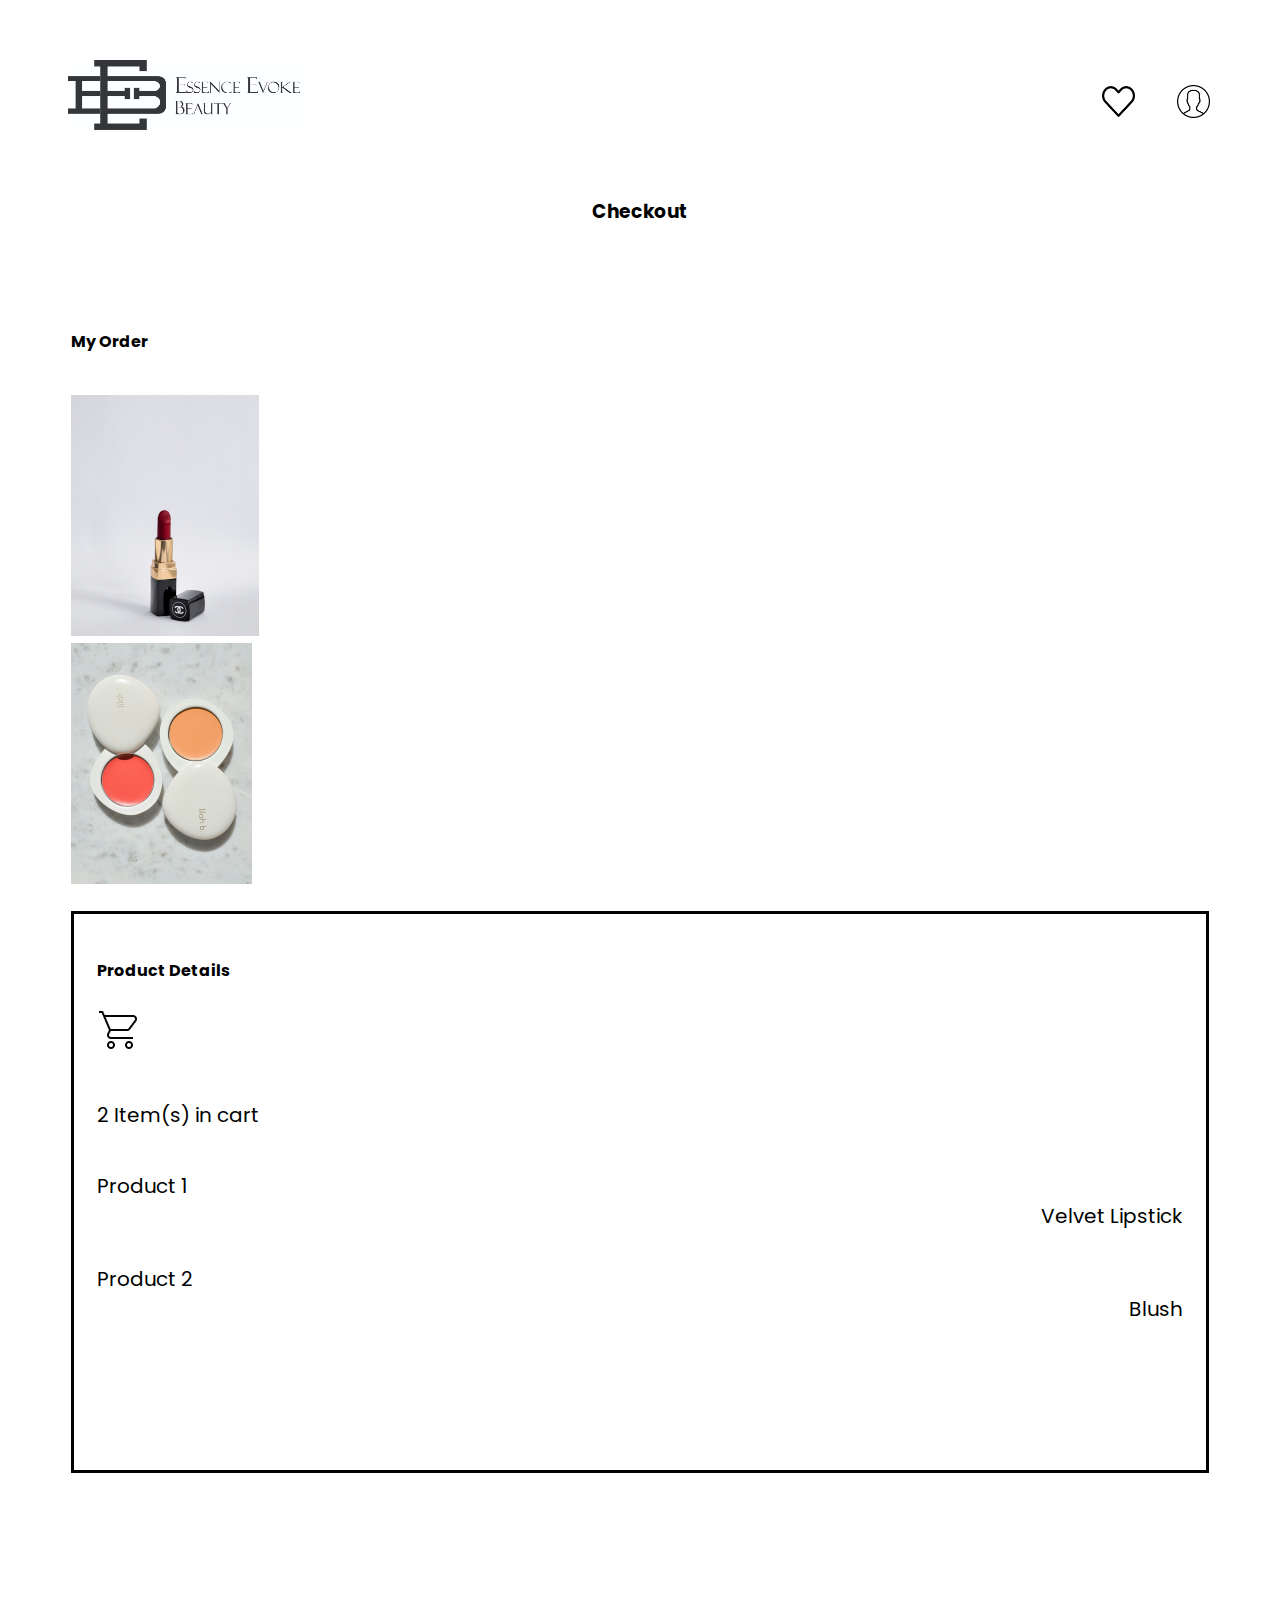
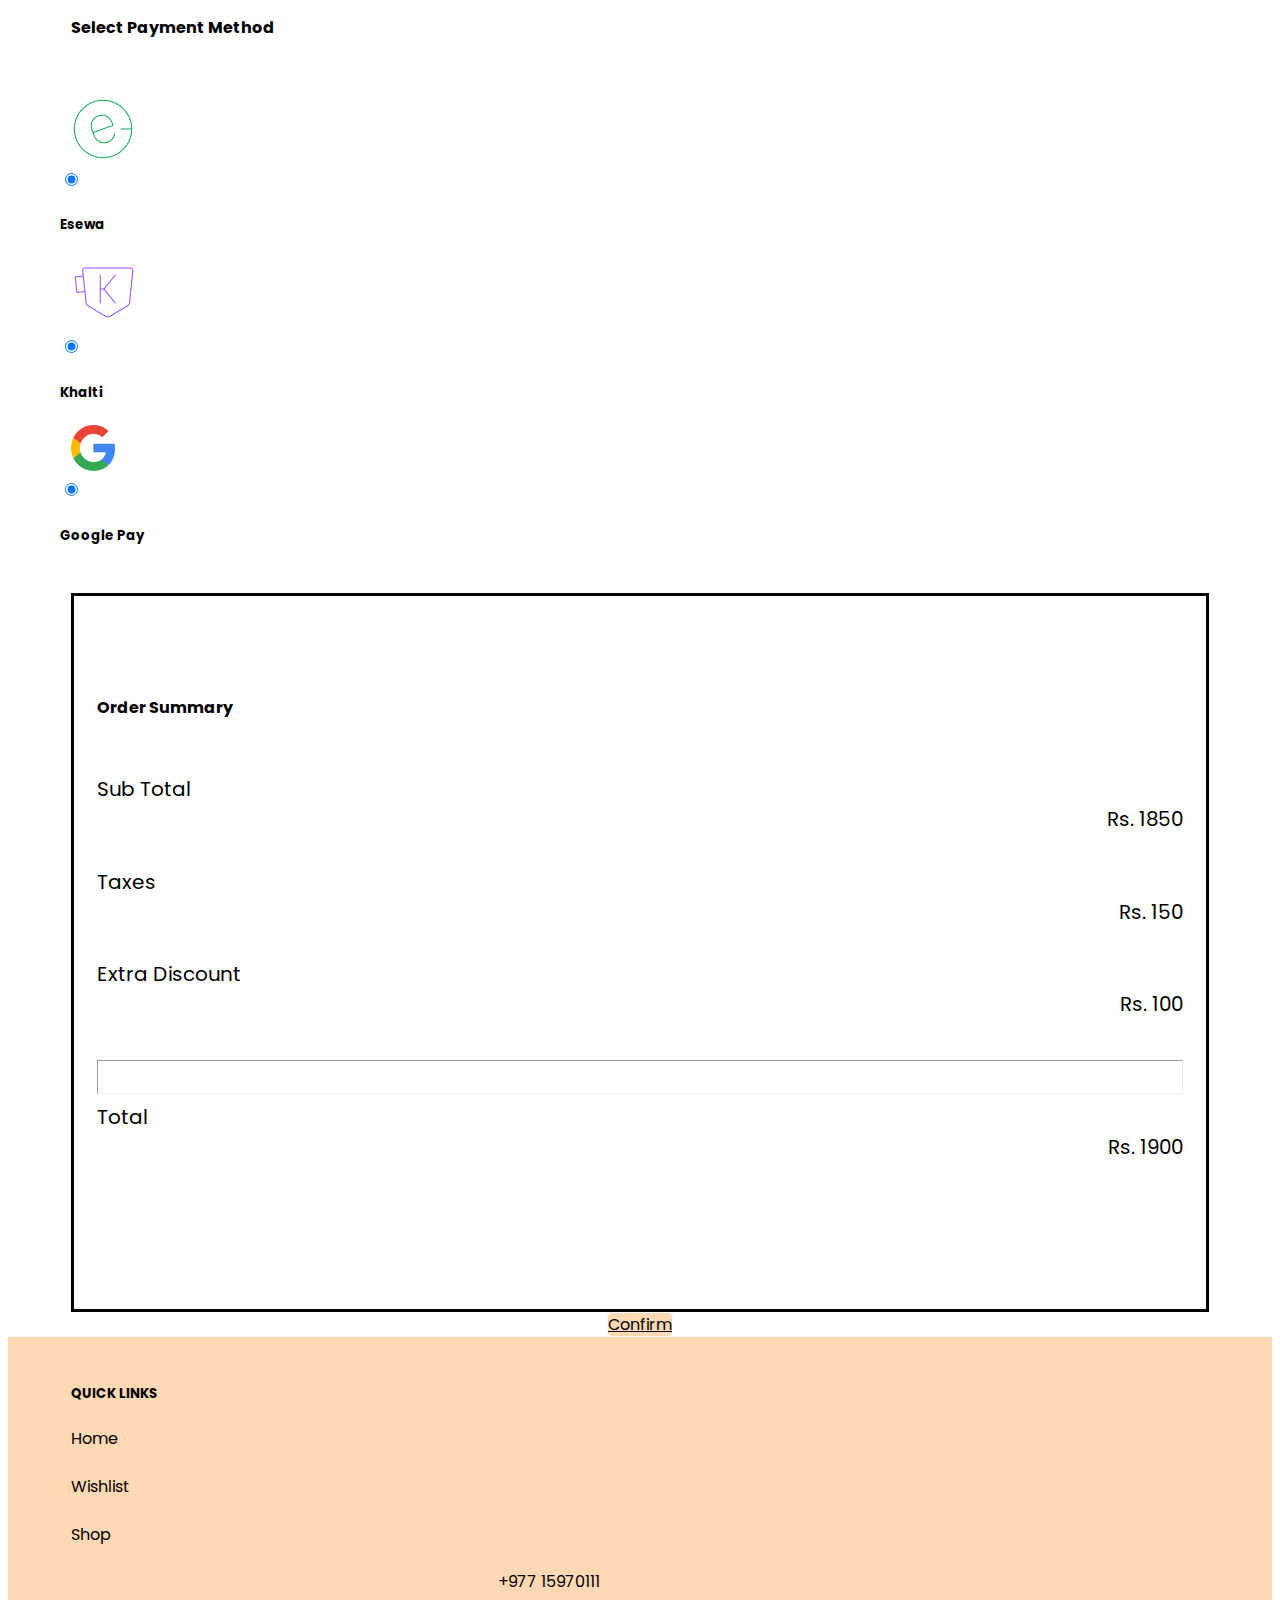
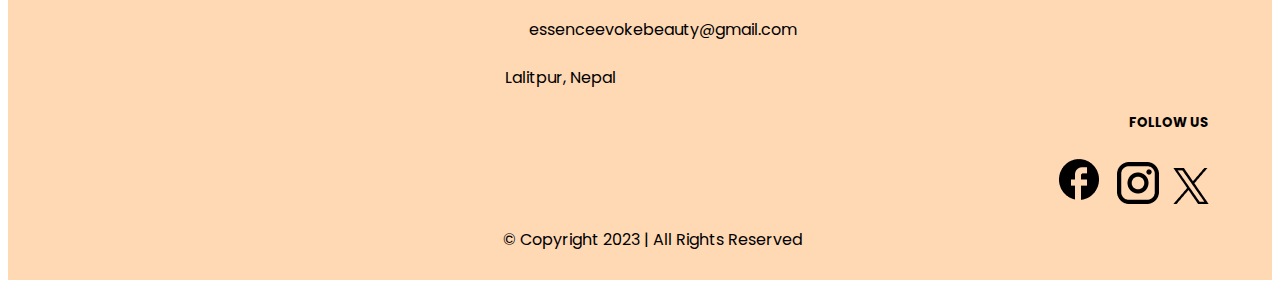
==== commit a33659f2: "checkout edits" ====
--- a/checkout.html
+++ b/checkout.html
@@ -77,34 +77,48 @@
         <div class="col-12" style="padding-top: 5%; margin-bottom: 5%;">
           <h4>Select Payment Method</h4>
         </div>
-        <div class="row" style="margin-bottom: 2%;">
+
+
+        <div class="row" style="margin-bottom: 2%; ">
           <div class="col-2 d-flex align-items-center">
-            <img src="images/esewa.png" alt="Esewa" />
+            <img src="images/esewa.png" alt="Esewa" src= "margin-top: 9%;"/>
           </div>
           <div class="col-10 d-flex align-items-center" style="margin-left: -1%;">
+            <input class="form-check-input" type="radio" name="Esewa" id="Esewa" value="Esewa" checked>
+            <label class="form-check-label" for="Esewa" style="margin-bottom: 10px;"></label>
             <h5>Esewa</h5>
           </div>
         </div>
-        <div class="row" style="margin-bottom: 2%;">
+        <div class="row" style="margin-bottom: 2%; margin-top: 2%;">
           <div class="col-2 d-flex align-items-center">
             <img src="images/khalti.png" alt="Khalti" />
           </div>
           <div class="col-10 d-flex align-items-center" style="margin-left: -1%;">
+            <input class="form-check-input" type="radio" name="Khalti" id="Khalti" value="Khalti" checked>
+            <label class="form-check-label" for="Khalti" style="margin-bottom: 10px;"></label>
             <h5>Khalti</h5>
           </div>
         </div>
-        <div class="row" style="margin-bottom: 2%;">
+        <div class="row" style="margin-bottom: 2%; margin-top: 2%;">
           <div class="col-2 d-flex align-items-center">
             <img src="images/google.png" alt="Google Pay" />
           </div>
           <div class="col-10 d-flex align-items-center" style="margin-left: -1%;">
+            <input class="form-check-input" type="radio" name="Google Pay" id="Google Pay" value="Google Pay" checked>
+            <label class="form-check-label" for="Google Pay" style="margin-bottom: 10px;"></label>
             <h5>Google Pay</h5>
           </div>
         </div>
-        <div class="col-12" style="padding-top: 5%; margin-bottom: 5%;">
-          <h4>Other method</h4>
-        </div>
-      </div>
+
+        <br>
+        <div class="col-2 d-flex align-items-center" style="margin-left: 16%;">
+          
+        
+          
+        </div>
+      </div>
+      
+
       <div class="col-lg-6 col-sm-12">
         <div style="border-style: solid; padding: 2%; padding-bottom: 10%;">
           <div class="col-12" style="padding-top: 5%; margin-bottom: 5%;">
